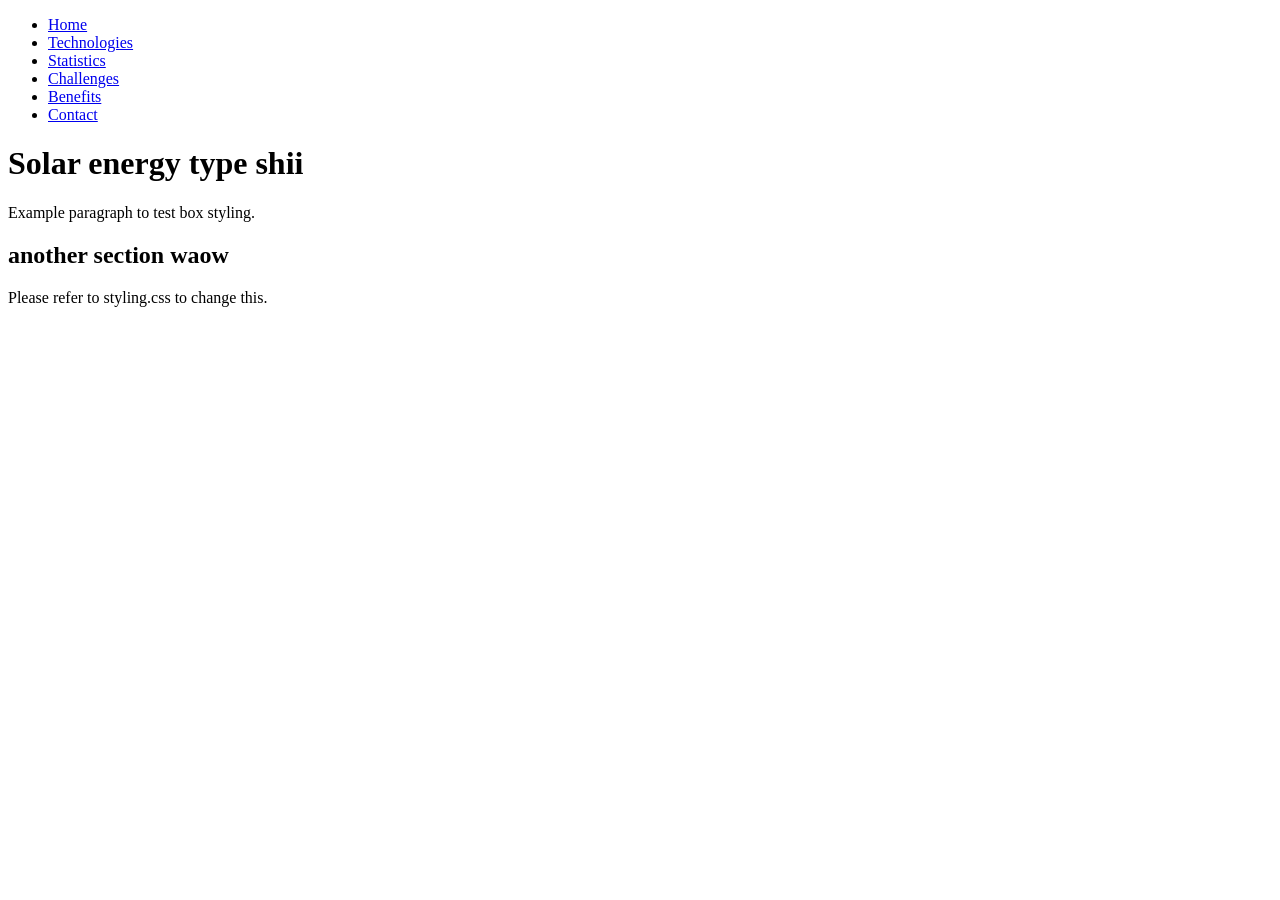
==== index.html @ 76dd1d8e "Enhance index.html with navigation and content Added navigation and content sections to the main pag" ====
<!DOCTYPE html>
<html lang="en">
<head>
    <meta charset="UTF-8">
    <meta name="viewport" content="width=device-width, initial-scale=1.0">
    <title>Solar - Renewable Energy</title>
    <link rel="stylesheet" href="styling.css">
</head>
<body>
    <nav>
        <ul>
            <li><a href="index.html" class="active">Home</a></li>
            <li><a href="technologies.html">Technologies</a></li>
            <li><a href="statistics.html">Statistics</a></li>
            <li><a href="challenges.html">Challenges</a></li>
            <li><a href="benefits.html">Benefits</a></li>
            <li><a href="contact.html">Contact</a></li>
        </ul>
    </nav>
    <div class="box">
        <h1>Solar energy type shii</h1>
        <p>Example paragraph to test box styling.</p>
    </div>
    <div class="box">
        <h2>another section waow</h2>
        <p>Please refer to styling.css to change this.</p>
    </div>
</body>
</html>
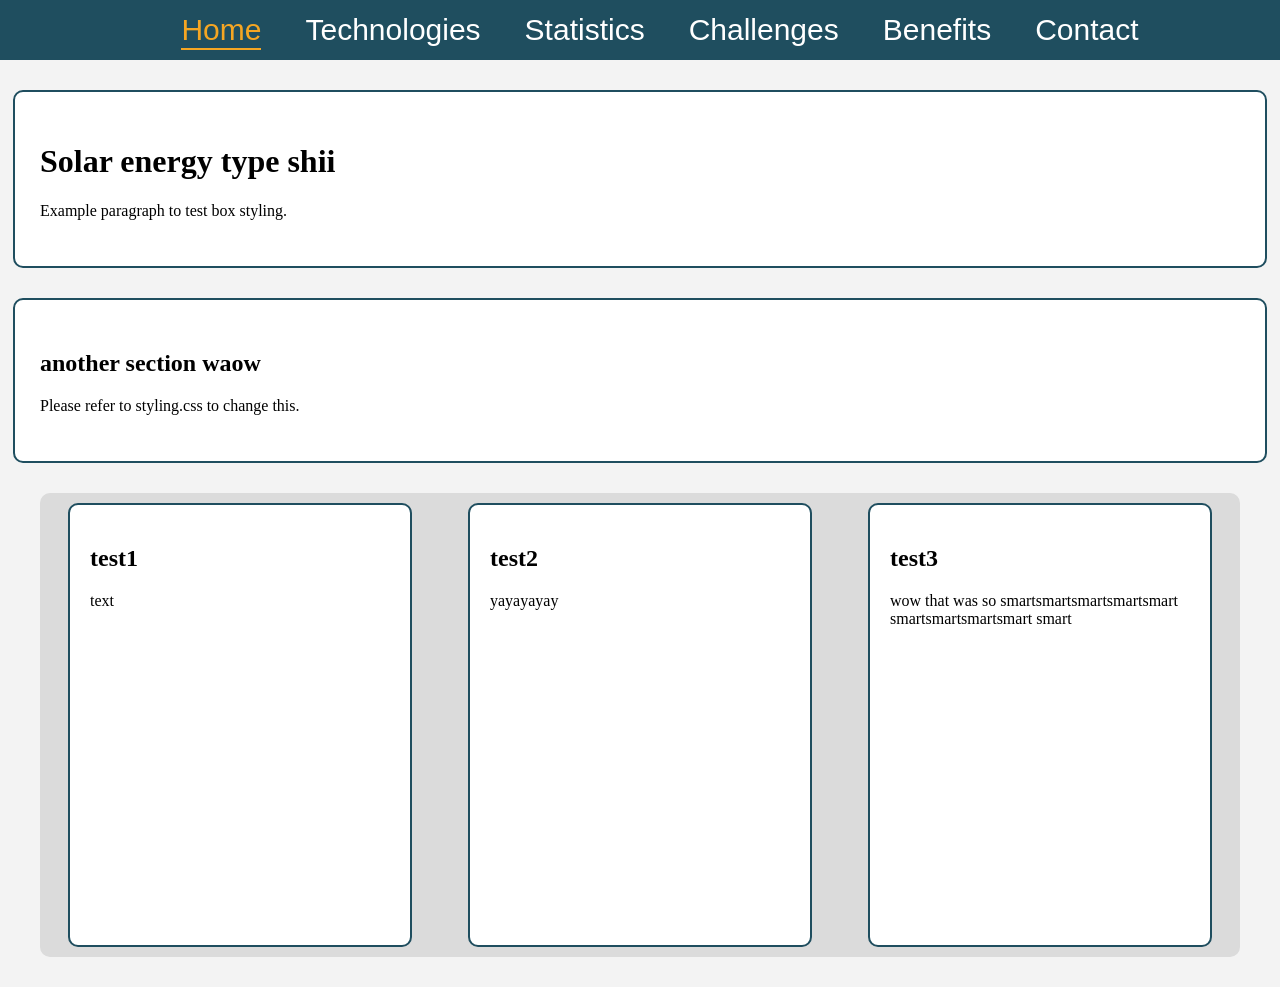
==== commit 922755f5: "added flex, longbox & updated index to use" ====
--- a/index.html
+++ b/index.html
@@ -3,7 +3,7 @@
 <head>
     <meta charset="UTF-8">
     <meta name="viewport" content="width=device-width, initial-scale=1.0">
-    <title>Solar - Renewable Energy</title>
+    <title>Home - Solar Energy for SDG7</title>
     <link rel="stylesheet" href="styling.css">
 </head>
 <body>
@@ -25,5 +25,19 @@
         <h2>another section waow</h2>
         <p>Please refer to styling.css to change this.</p>
     </div>
+    <div class="flex">
+        <div class="longbox">
+            <h2>test1</h2>
+            <p>text</p>
+        </div>
+        <div class="longbox">
+            <h2>test2</h2>
+            <p>yayayayay</p>
+        </div>
+        <div class="longbox">
+            <h2>test3</h2>
+            <p>wow that was so smartsmartsmartsmartsmart smartsmartsmartsmart smart</p>
+        </div>
+    </div>
 </body>
 </html>
--- a/styling.css
+++ b/styling.css
@@ -0,0 +1,59 @@
+body {
+    margin: 0;
+    background-color: #f3f3f3;
+}
+nav ul {
+    list-style-type: none;
+    background-color: #1f4e5f;
+    height: 60px;
+    text-align: center;
+    margin: 0;
+}
+nav a {
+    text-decoration: none;
+    line-height: 60px;
+    margin:20px;
+    font-size: 30px;
+    color:#fff;
+    font-family: Arial, Helvetica, sans-serif;
+    transition: border-bottom 0.25s ease, color 0.25s ease;
+}
+nav a:hover {
+    padding-bottom: 2px;
+    color: #ffce80;
+}
+nav a.active {
+    /* Remember to set the active page to class:"active" in nav */
+    padding-bottom: 2px;
+    color: #f5a623;
+    border-bottom: 2px solid #f5a623;
+}
+nav li {
+    display: inline;
+}
+.box {
+    max-width: 1200px;
+    margin: 30px auto;
+    border: 2px solid #1f4e5f;
+    background-color: #ffffff;
+    padding: 30px 25px;
+    border-radius: 10px;
+}
+.flex {
+  display: flex;
+  background-color: #dbdbdb;
+  max-width: 1200px;
+  margin: 30px auto;
+  border-radius: 10px;
+}
+
+.longbox {
+  margin: 10px auto;
+  width: 300px;
+  height: 400px;
+  padding: 20px;
+  border: 2px solid #1f4e5f;
+  background-color: #ffffff;
+  border-radius: 10px;
+  overflow: hidden;
+}
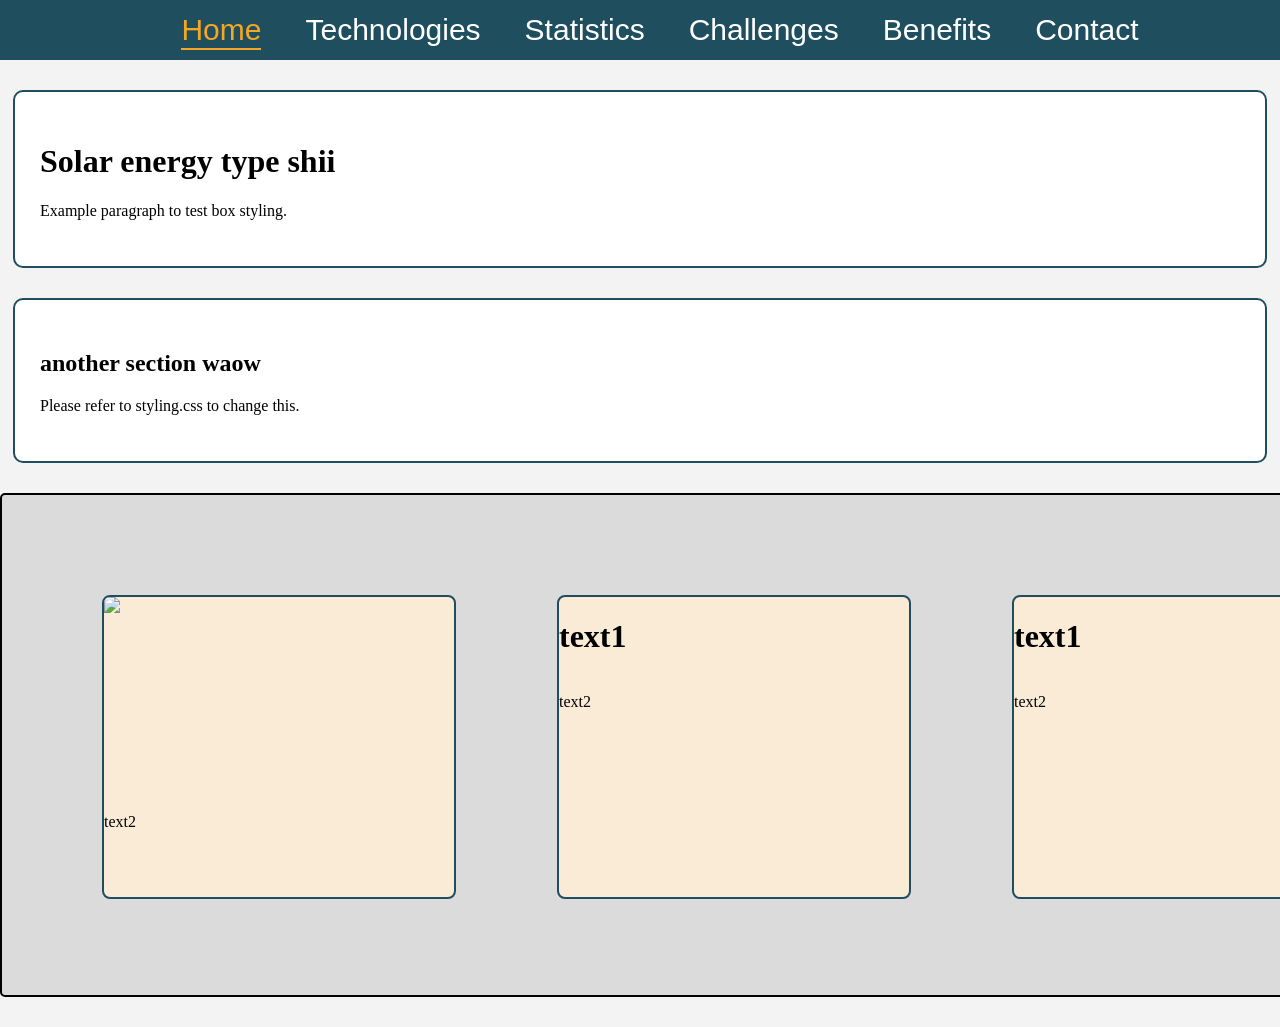
==== commit e48b30ee: "Merge branch 'main' of https://github.com/Gam3rLab/meow-webdsn.github.io" ====
--- a/index.html
+++ b/index.html
@@ -25,19 +25,18 @@
         <h2>another section waow</h2>
         <p>Please refer to styling.css to change this.</p>
     </div>
-    <div class="flex">
-        <div class="longbox">
-            <h2>test1</h2>
-            <p>text</p>
-        </div>
-        <div class="longbox">
-            <h2>test2</h2>
-            <p>yayayayay</p>
-        </div>
-        <div class="longbox">
-            <h2>test3</h2>
-            <p>wow that was so smartsmartsmartsmartsmart smartsmartsmartsmart smart</p>
-        </div>
+
+
+    <div class="cardRow"> 
+        <div class="card"><img src="C:\github\meow-webdsn.github.io\assets\istockphoto-1980276924-612x612.jpg" width="auto" height="200px">
+            <p>text2</p></div>
+        <div class="card"><h1>text1</h1>
+            <p>text2</p></div>
+            <div class="card"><h1>text1</h1>
+            <p>text2</p></div>
+            <div class="card"><h1>text1</h1>
+            <p>text2</p></div>
     </div>
+
 </body>
 </html>
--- a/styling.css
+++ b/styling.css
@@ -39,21 +39,33 @@
     padding: 30px 25px;
     border-radius: 10px;
 }
-.flex {
-  display: flex;
-  background-color: #dbdbdb;
-  max-width: 1200px;
-  margin: 30px auto;
-  border-radius: 10px;
+.cardRow{
+    width:1925px;
+    height:500px;
+    margin:30px auto;
+    border: 2px solid;
+    border-radius: 5px;
+    display: flex;
+    background-color:#dbdbdb;
 }
 
-.longbox {
-  margin: 10px auto;
-  width: 300px;
-  height: 400px;
-  padding: 20px;
-  border: 2px solid #1f4e5f;
-  background-color: #ffffff;
-  border-radius: 10px;
-  overflow: hidden;
-}+img{
+    max-height: 100%;
+    max-width: 100%;
+}
+
+
+.card{
+    height:250px;
+    width:350px;
+    border:2px solid #1f4e5f;
+    background-color: antiquewhite;
+    border-radius:8px;
+    display: flex;
+    flex-direction: column;
+    height:300px;
+    margin: 100px 1px 1px 100px;
+    overflow: hidden;
+}
+
+
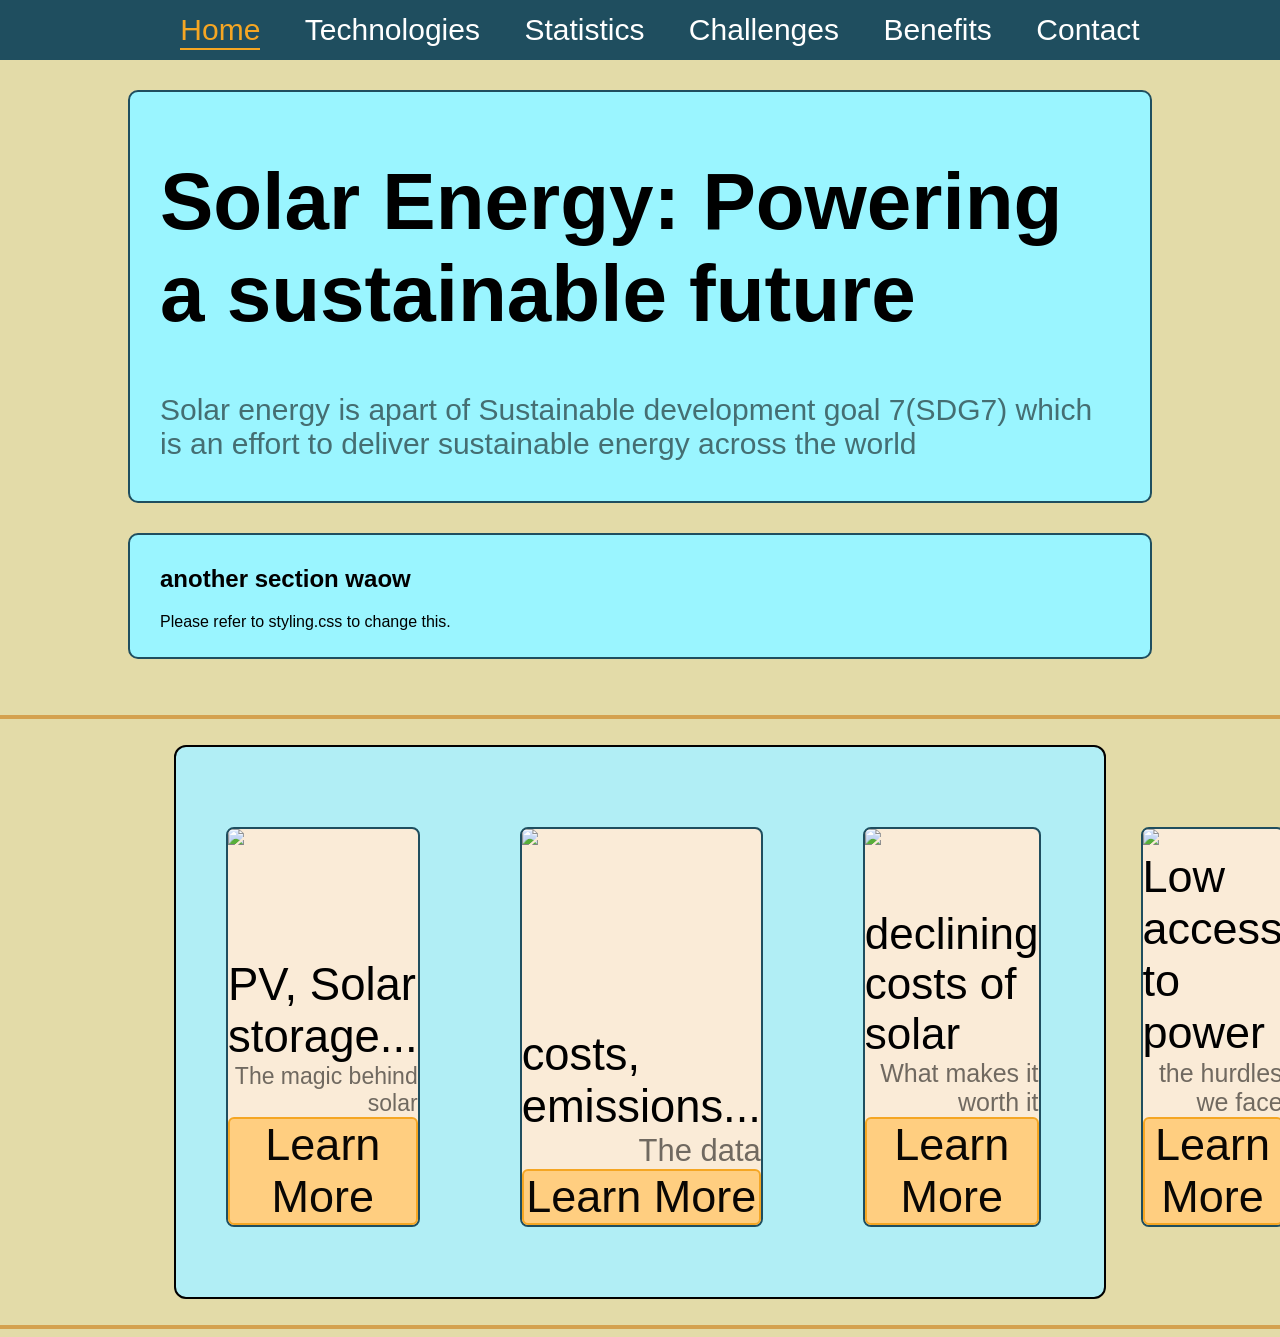
==== commit bf9d67ee: "image fix, margin fix yeeyeyeyeyey" ====
--- a/index.html
+++ b/index.html
@@ -14,29 +14,44 @@
             <li><a href="statistics.html">Statistics</a></li>
             <li><a href="challenges.html">Challenges</a></li>
             <li><a href="benefits.html">Benefits</a></li>
-            <li><a href="contact.html">Contact</a></li>
+            <li><a href="contact.html">Contact</a></li> 
         </ul>
     </nav>
+
     <div class="box">
-        <h1>Solar energy type shii</h1>
-        <p>Example paragraph to test box styling.</p>
+        <h1 style="font-size:80px;">Solar Energy: Powering a sustainable future</h1>
+        <h3 style="font-size: 30px;opacity: 55%;font-weight: lighter;">Solar  energy is apart of Sustainable development goal 7(SDG7) which is an effort to deliver sustainable energy across the world</h3>
     </div>
+
     <div class="box">
         <h2>another section waow</h2>
         <p>Please refer to styling.css to change this.</p>
     </div>
-
+<br>
+<hr>
+<br>
 
     <div class="cardRow"> 
-        <div class="card"><img src="C:\github\meow-webdsn.github.io\assets\istockphoto-1980276924-612x612.jpg" width="auto" height="200px">
-            <p>text2</p></div>
-        <div class="card"><h1>text1</h1>
-            <p>text2</p></div>
-            <div class="card"><h1>text1</h1>
-            <p>text2</p></div>
-            <div class="card"><h1>text1</h1>
-            <p>text2</p></div>
+        <div class="card"><img src="assets\technologies.png" width="auto" height="225px">
+            <div style="font-size: 45.5px;">PV, Solar storage...</div>
+            <div style="text-align: right;font-size:23px; opacity: 55%;">The magic behind solar</div>
+            <div class="cardHyperlink"><a href="technologies.html">Learn More</a></div></div>
+            <div class="card"><img src="assets\DataAndStatistics.png" width="auto" height="225px">
+            <div style="font-size: 45.3px;">costs, emissions...</div>
+            <div style="text-align: right;font-size: 31px; opacity: 55%;">The data</div>
+            <div class="cardHyperlink"><a href="statistics.html">Learn More</a></div></div>
+            <div class="card"><img src="assets\Benefits.png" width="auto" height="225px">
+            <div style="font-size: 44px;">declining costs of solar</div>
+            <div style="text-align: right;font-size: 25px; opacity: 55%;">What makes it worth it</div>
+            <div class="cardHyperlink"><a href="benefits.html">Learn More</a></div></div>
+            <div class="card"><img src="assets\Challenges.png" width="auto" height="225px">
+            <div style="font-size: 45px;">Low access to power</div>
+            <div style="text-align: right;font-size: 25px; opacity: 55%;">the hurdles we face</div>
+            <div class="cardHyperlink"><a href="assets/Challenges.png">Learn More</a></div></div>
     </div>
+
+<br>
+<hr>
 
 </body>
 </html>
--- a/styling.css
+++ b/styling.css
@@ -1,12 +1,14 @@
 body {
     margin: 0;
-    background-color: #f3f3f3;
+    background-color: #e3dba8;
+    font-family: sans-serif;
 }
 nav ul {
     list-style-type: none;
     background-color: #1f4e5f;
     height: 60px;
     text-align: center;
+    padding-right: 0;
     margin: 0;
 }
 nav a {
@@ -32,40 +34,87 @@
     display: inline;
 }
 .box {
-    max-width: 1200px;
+    max-width: 75%;
+    max-height: 75%;
     margin: 30px auto;
     border: 2px solid #1f4e5f;
-    background-color: #ffffff;
-    padding: 30px 25px;
+    background-color: #9af5ff;
+    padding: 10px 30px;
     border-radius: 10px;
 }
+
 .cardRow{
-    width:1925px;
-    height:500px;
-    margin:30px auto;
+    width:72.5%;
+    height:550px;
+    margin:auto;
     border: 2px solid;
-    border-radius: 5px;
+    border-radius: 12px;
     display: flex;
-    background-color:#dbdbdb;
+    background-color:#b1eef5;
 }
 
-img{
-    max-height: 100%;
+.cardRow img {
+    max-height: 208px;
     max-width: 100%;
+    border-radius: 6px;
 }
 
 
 .card{
-    height:250px;
-    width:350px;
+    height:72%;
+    width:70%;
     border:2px solid #1f4e5f;
     background-color: antiquewhite;
     border-radius:8px;
     display: flex;
     flex-direction: column;
-    height:300px;
-    margin: 100px 1px 1px 100px;
-    overflow: hidden;
+    margin: 80px 50px;
 }
 
+.cardHyperlink{
+    font-size: 45px;
+    text-align: center;
+    border: #f5a623 solid 2px;
+    background-color: #ffce80;
+    border-radius: 6px;
+}
 
+.cardHyperlink:hover{
+    font-size: 45px;
+    text-align: center;
+    border: #f5a623 solid 2px;
+    background-color: #e09213;
+    border-radius: 6px;
+}
+
+a{
+    text-decoration: none;
+    color:#0a0704;
+}
+
+hr{
+    height:4px;
+    background-color:#d4a14f;
+    border:none;
+}
+.titleblock {
+    padding-top:1px;
+    width: 100%;
+    color: #ffffff;
+    padding-left:5%;
+    font-family: Arial, Helvetica, sans-serif;
+    background-color: #396d80;
+    font-size: 30px;
+    text-align: left;
+    height: 150px; 
+}
+
+.imgfloatleft {
+    float: left;
+    margin-right: 20px;
+}
+
+.imgfloatright {
+    float: right;
+    margin-left: 20px;
+}
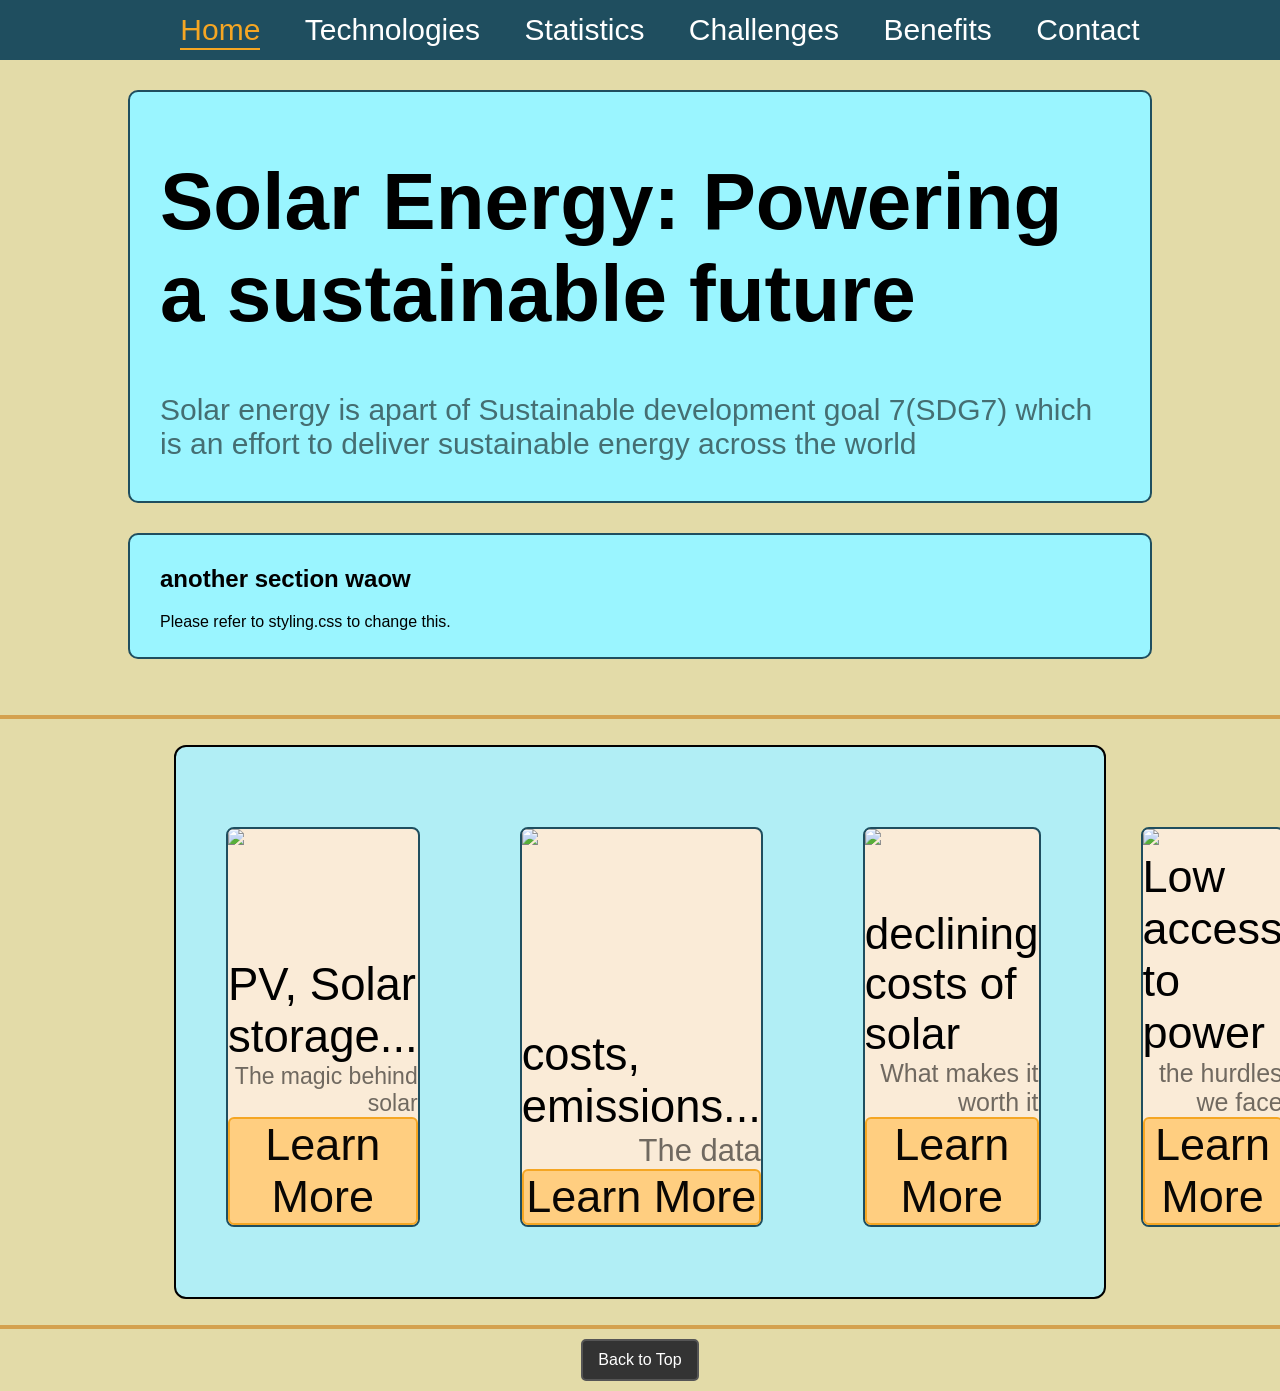
==== commit 9ba8321e: "HEAVY COMMIT, finished technologies.html, added global backtotop button; updated all pages, updated " ====
--- a/index.html
+++ b/index.html
@@ -7,6 +7,7 @@
     <link rel="stylesheet" href="styling.css">
 </head>
 <body>
+    <div id="top"></div>
     <nav>
         <ul>
             <li><a href="index.html" class="active">Home</a></li>
@@ -30,28 +31,34 @@
 <br>
 <hr>
 <br>
-
     <div class="cardRow"> 
-        <div class="card"><img src="assets\technologies.png" width="auto" height="225px">
+        <div class="card">
+            <img src="assets\technologies.png" width="auto" height="225px">
             <div style="font-size: 45.5px;">PV, Solar storage...</div>
             <div style="text-align: right;font-size:23px; opacity: 55%;">The magic behind solar</div>
-            <div class="cardHyperlink"><a href="technologies.html">Learn More</a></div></div>
-            <div class="card"><img src="assets\DataAndStatistics.png" width="auto" height="225px">
+            <div class="cardHyperlink"><a href="technologies.html">Learn More</a></div>
+        </div>
+        <div class="card">
+            <img src="assets\DataAndStatistics.png" width="auto" height="225px">
             <div style="font-size: 45.3px;">costs, emissions...</div>
             <div style="text-align: right;font-size: 31px; opacity: 55%;">The data</div>
-            <div class="cardHyperlink"><a href="statistics.html">Learn More</a></div></div>
-            <div class="card"><img src="assets\Benefits.png" width="auto" height="225px">
+            <div class="cardHyperlink"><a href="statistics.html">Learn More</a></div>
+        </div>
+        <div class="card">
+            <img src="assets\Benefits.png" width="auto" height="225px">
             <div style="font-size: 44px;">declining costs of solar</div>
             <div style="text-align: right;font-size: 25px; opacity: 55%;">What makes it worth it</div>
-            <div class="cardHyperlink"><a href="benefits.html">Learn More</a></div></div>
-            <div class="card"><img src="assets\Challenges.png" width="auto" height="225px">
+            <div class="cardHyperlink"><a href="benefits.html">Learn More</a></div>
+        </div>
+        <div class="card">
+            <img src="assets\Challenges.png" width="auto" height="225px">
             <div style="font-size: 45px;">Low access to power</div>
             <div style="text-align: right;font-size: 25px; opacity: 55%;">the hurdles we face</div>
-            <div class="cardHyperlink"><a href="assets/Challenges.png">Learn More</a></div></div>
+            <div class="cardHyperlink"><a href="assets/Challenges.png">Learn More</a></div>
+        </div>
     </div>
-
-<br>
-<hr>
-
+    <br>
+    <hr>
+    <a href="#top" class="back-to-top">Back to Top</a>
 </body>
 </html>
--- a/styling.css
+++ b/styling.css
@@ -107,6 +107,7 @@
     font-size: 30px;
     text-align: left;
     height: 150px; 
+    box-sizing: border-box;
 }
 
 .imgfloatleft {
@@ -117,4 +118,22 @@
 .imgfloatright {
     float: right;
     margin-left: 20px;
+}
+/*if ur making a new page, add <div id="top"></div> to the top of the body and <a href="#top" class="back-to-top">Back to Top</a> to the bottom of the body*/
+.back-to-top {
+  background-color: #333;
+  color: white;
+  padding: 10px 15px;
+  text-decoration: none;
+  border-radius: 5px;
+  display: block;
+  width: max-content;
+  margin: 10px auto;
+  transition: 0.3s ease;
+  border: #555 solid 2px;
+}
+
+.back-to-top:hover {
+  background-color: #555;
+  border: #333 solid 2px;
 }
